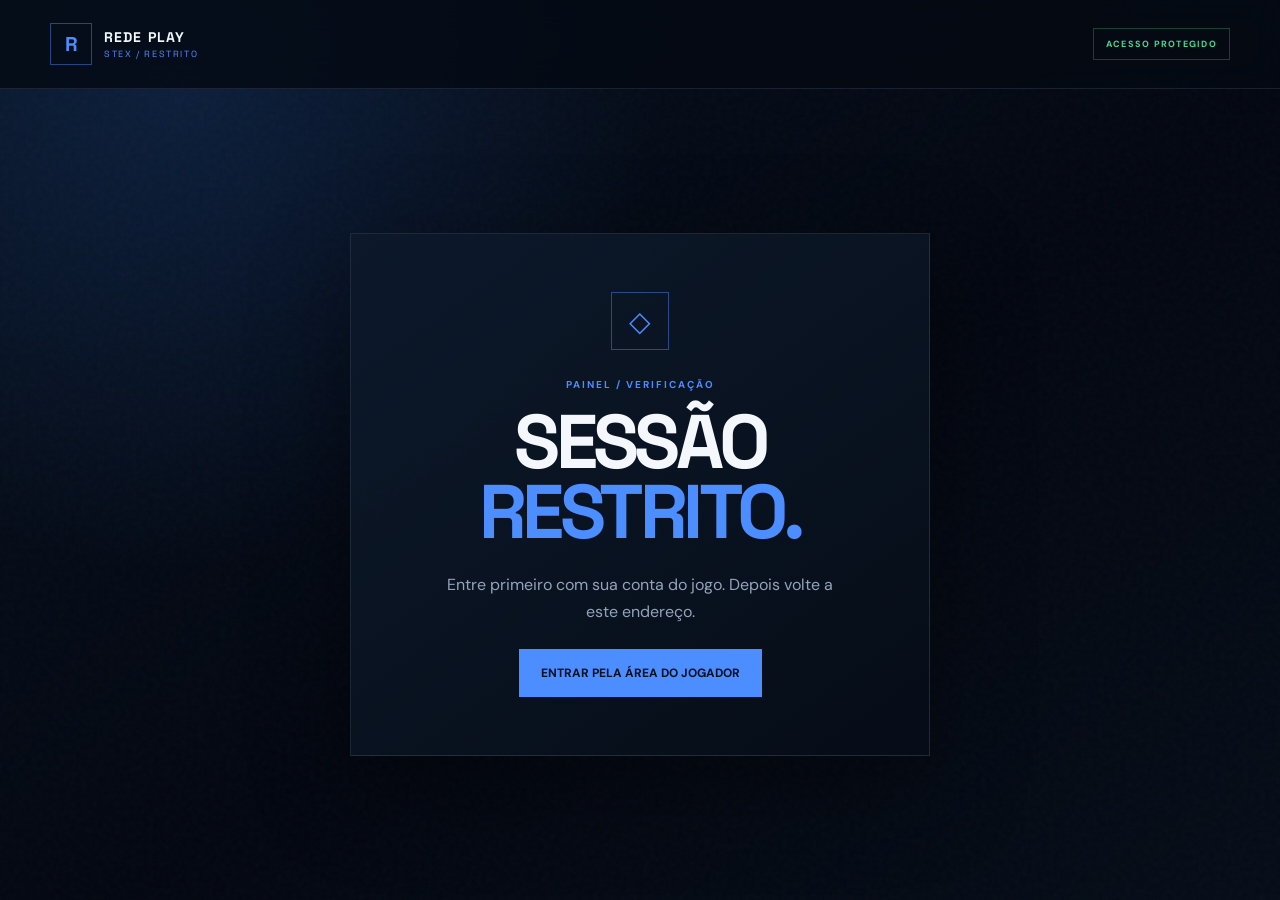
==== admin.html @ b7be894b "Add files via upload" ====
<!doctype html>
<html lang="pt-BR">
  <head>
    <meta charset="UTF-8" />
    <meta name="viewport" content="width=device-width, initial-scale=1.0" />
    <meta name="robots" content="noindex, nofollow, noarchive" />
    <meta name="theme-color" content="#050b16" />
    <title>Painel restrito — Rede Play Stex</title>
    <link rel="preconnect" href="https://fonts.googleapis.com" />
    <link rel="preconnect" href="https://fonts.gstatic.com" crossorigin />
    <link
      href="https://fonts.googleapis.com/css2?family=DM+Sans:wght@400;500;600;700&family=Space+Grotesk:wght@500;600;700&display=swap"
      rel="stylesheet"
    />
    <link rel="stylesheet" href="admin.css" />
  </head>
  <body>
    <div class="admin-noise" aria-hidden="true"></div>

    <header class="admin-header">
      <div class="admin-container admin-nav">
        <div class="admin-brand" aria-label="Rede Play Stex">
          <span class="admin-brand-mark">R</span>
          <span><strong>REDE PLAY</strong><small>STEX / RESTRITO</small></span>
        </div>
        <span class="security-badge">ACESSO PROTEGIDO</span>
      </div>
    </header>

    <main class="admin-main admin-container">
      <section class="access-gate" data-admin-gate>
        <span class="gate-icon" aria-hidden="true">◇</span>
        <p class="eyebrow">PAINEL / VERIFICAÇÃO</p>
        <h1 data-gate-title>VERIFICANDO<br /><span>ACESSO.</span></h1>
        <p data-gate-message>Confirmando sua sessão e permissão no servidor.</p>
        <a href="painel.html" data-gate-login hidden>Entrar pela Área do Jogador</a>
      </section>

      <section class="admin-dashboard" data-admin-dashboard hidden>
        <div class="dashboard-heading">
          <div>
            <p class="eyebrow">ADMINISTRAÇÃO / PIX</p>
            <h1>PEDIDOS<br /><span>PENDENTES.</span></h1>
          </div>
          <div class="admin-identity">
            <small>ADMINISTRADOR AUTORIZADO</small>
            <strong data-admin-name>--</strong>
            <button type="button" data-admin-logout>Sair do painel</button>
          </div>
        </div>

        <div class="admin-toolbar">
          <label>
            <span>FILTRAR PEDIDOS</span>
            <select data-order-filter>
              <option value="awaiting_payment">Aguardando conferência</option>
              <option value="queued">Aprovados / aguardando jogo</option>
              <option value="processing">Em entrega</option>
              <option value="completed">Concluídos</option>
              <option value="rejected">Recusados</option>
              <option value="failed">Falhas</option>
              <option value="">Todos</option>
            </select>
          </label>
          <button type="button" class="refresh-button" data-refresh-orders>Atualizar agora</button>
        </div>

        <div class="admin-warning">
          <strong>Antes de aprovar</strong>
          <p>Confira o recebimento diretamente no aplicativo da Caixa. Um comprovante enviado pelo jogador pode ser falso.</p>
        </div>

        <div class="admin-feedback" role="status" data-admin-feedback hidden></div>
        <div class="orders-grid" data-orders-list aria-live="polite"></div>
      </section>
    </main>

    <script src="admin.js"></script>
  </body>
</html>
---- admin.css ----
:root {
  color-scheme: dark;
  --bg: #040913;
  --panel: #091321;
  --panel-strong: #0d1a2c;
  --line: rgba(146, 175, 213, 0.15);
  --blue: #4c8dff;
  --cyan: #64dff6;
  --text: #f4f7fc;
  --muted: #93a4ba;
  --green: #48d897;
  --red: #ff6474;
  --yellow: #f4b942;
}

* { box-sizing: border-box; }

html { min-width: 320px; background: var(--bg); }

body {
  min-height: 100vh;
  margin: 0;
  overflow-x: hidden;
  color: var(--text);
  background:
    radial-gradient(circle at 14% 10%, rgba(41, 103, 202, 0.18), transparent 30rem),
    linear-gradient(145deg, #07111f 0%, #030711 55%, #060d18 100%);
  font-family: "DM Sans", sans-serif;
}

button, select, a { font: inherit; }
button, a { -webkit-tap-highlight-color: transparent; }

.admin-noise {
  position: fixed;
  inset: 0;
  pointer-events: none;
  opacity: 0.035;
  background-image: url("data:image/svg+xml,%3Csvg viewBox='0 0 180 180' xmlns='http://www.w3.org/2000/svg'%3E%3Cfilter id='n'%3E%3CfeTurbulence type='fractalNoise' baseFrequency='.9' numOctaves='3' stitchTiles='stitch'/%3E%3C/filter%3E%3Crect width='100%25' height='100%25' filter='url(%23n)' opacity='.8'/%3E%3C/svg%3E");
}

.admin-container { width: min(1180px, calc(100% - 42px)); margin-inline: auto; }

.admin-header {
  min-height: 88px;
  border-bottom: 1px solid var(--line);
  background: rgba(4, 9, 19, 0.78);
  backdrop-filter: blur(16px);
}

.admin-nav { min-height: 88px; display: flex; align-items: center; justify-content: space-between; gap: 20px; }

.admin-brand { display: flex; align-items: center; gap: 12px; font-family: "Space Grotesk", sans-serif; }
.admin-brand-mark {
  display: grid;
  width: 42px;
  height: 42px;
  place-items: center;
  border: 1px solid rgba(76, 141, 255, 0.45);
  color: var(--blue);
  font-size: 20px;
  font-weight: 700;
}
.admin-brand span:last-child { display: grid; line-height: 1; }
.admin-brand strong { font-size: 14px; letter-spacing: 0.08em; }
.admin-brand small { margin-top: 6px; color: var(--blue); font-size: 9px; letter-spacing: 0.18em; }

.security-badge {
  padding: 9px 12px;
  border: 1px solid rgba(72, 216, 151, 0.28);
  color: var(--green);
  font-size: 9px;
  font-weight: 700;
  letter-spacing: 0.14em;
}

.admin-main { position: relative; padding-block: 72px 100px; }

.access-gate {
  width: min(580px, 100%);
  margin: 8vh auto 0;
  padding: clamp(30px, 6vw, 58px);
  border: 1px solid var(--line);
  background: linear-gradient(145deg, rgba(13, 26, 44, 0.96), rgba(6, 13, 24, 0.96));
  text-align: center;
  box-shadow: 0 30px 90px rgba(0, 0, 0, 0.36);
}

.gate-icon {
  display: grid;
  width: 58px;
  height: 58px;
  margin: 0 auto 28px;
  place-items: center;
  border: 1px solid rgba(76, 141, 255, 0.45);
  color: var(--blue);
  font-size: 28px;
}

.eyebrow { margin: 0 0 16px; color: var(--blue); font-size: 10px; font-weight: 700; letter-spacing: 0.2em; }
h1 { margin: 0; font: 700 clamp(40px, 7vw, 76px)/0.92 "Space Grotesk", sans-serif; letter-spacing: -0.06em; }
h1 span { color: var(--blue); }
.access-gate > p:not(.eyebrow) { max-width: 410px; margin: 24px auto; color: var(--muted); line-height: 1.7; }
.access-gate a {
  display: inline-flex;
  min-height: 48px;
  align-items: center;
  justify-content: center;
  padding: 0 22px;
  color: #06101f;
  background: var(--blue);
  font-size: 12px;
  font-weight: 700;
  text-decoration: none;
  text-transform: uppercase;
}

.dashboard-heading { display: flex; align-items: flex-end; justify-content: space-between; gap: 40px; }
.admin-identity {
  min-width: 260px;
  padding: 20px;
  border: 1px solid var(--line);
  background: rgba(9, 19, 33, 0.82);
}
.admin-identity small { display: block; color: var(--muted); font-size: 9px; letter-spacing: 0.13em; }
.admin-identity strong { display: block; margin: 7px 0 15px; font: 600 20px "Space Grotesk", sans-serif; }
.admin-identity button { padding: 0; border: 0; color: var(--red); background: transparent; cursor: pointer; font-size: 11px; }

.admin-toolbar {
  display: flex;
  margin-top: 46px;
  padding: 18px;
  align-items: flex-end;
  justify-content: space-between;
  gap: 18px;
  border: 1px solid var(--line);
  background: rgba(9, 19, 33, 0.72);
}
.admin-toolbar label { display: grid; gap: 8px; }
.admin-toolbar label span { color: var(--muted); font-size: 9px; font-weight: 700; letter-spacing: 0.14em; }
.admin-toolbar select, .refresh-button {
  min-height: 44px;
  border: 1px solid var(--line);
  border-radius: 0;
  color: var(--text);
  background: #07101d;
}
.admin-toolbar select { min-width: 250px; padding: 0 40px 0 14px; }
.refresh-button { padding: 0 18px; cursor: pointer; color: var(--blue); font-weight: 700; }

.admin-warning {
  display: flex;
  margin-top: 16px;
  padding: 17px 20px;
  align-items: center;
  gap: 20px;
  border-left: 3px solid var(--yellow);
  background: rgba(244, 185, 66, 0.07);
}
.admin-warning strong { color: var(--yellow); white-space: nowrap; text-transform: uppercase; font-size: 11px; }
.admin-warning p { margin: 0; color: #c8b889; font-size: 12px; line-height: 1.5; }

.admin-feedback { margin-top: 16px; padding: 13px 16px; border: 1px solid rgba(76, 141, 255, 0.28); color: var(--blue); background: rgba(76, 141, 255, 0.06); font-size: 12px; }
.admin-feedback.is-error { border-color: rgba(255, 100, 116, 0.3); color: var(--red); background: rgba(255, 100, 116, 0.06); }

.orders-grid { display: grid; gap: 12px; margin-top: 18px; }
.empty-orders { padding: 50px 20px; border: 1px dashed var(--line); color: var(--muted); text-align: center; }

.order-card {
  display: grid;
  grid-template-columns: minmax(180px, 1.2fr) repeat(4, minmax(105px, 0.7fr)) auto;
  gap: 22px;
  padding: 20px;
  align-items: center;
  border: 1px solid var(--line);
  background: linear-gradient(110deg, rgba(13, 26, 44, 0.94), rgba(7, 15, 27, 0.94));
}
.order-card small { display: block; margin-bottom: 6px; color: var(--muted); font-size: 9px; letter-spacing: 0.11em; text-transform: uppercase; }
.order-card strong { font-size: 14px; }
.order-main strong { font: 600 18px "Space Grotesk", sans-serif; }
.order-reference { display: block; margin-top: 5px; color: var(--blue); font: 600 10px "Space Grotesk", sans-serif; }
.order-price strong { color: var(--green); font-size: 18px; }
.order-status { color: var(--yellow); }
.order-status[data-status="completed"] { color: var(--green); }
.order-status[data-status="rejected"], .order-status[data-status="failed"] { color: var(--red); }

.order-actions { display: flex; gap: 8px; justify-content: flex-end; }
.order-actions button {
  min-height: 40px;
  padding: 0 14px;
  border: 1px solid var(--line);
  color: var(--text);
  background: transparent;
  cursor: pointer;
  font-size: 10px;
  font-weight: 700;
  text-transform: uppercase;
}
.order-actions .approve { border-color: rgba(72, 216, 151, 0.4); color: #06120d; background: var(--green); }
.order-actions .reject { border-color: rgba(255, 100, 116, 0.32); color: var(--red); }
.order-actions button:disabled, .refresh-button:disabled { cursor: wait; opacity: 0.5; }

@media (max-width: 900px) {
  .order-card { grid-template-columns: 1fr 1fr; }
  .order-main { grid-column: 1 / -1; }
  .order-actions { grid-column: 1 / -1; justify-content: stretch; }
  .order-actions button { flex: 1; }
}

@media (max-width: 620px) {
  .admin-container { width: min(100% - 28px, 1180px); }
  .security-badge { display: none; }
  .admin-main { padding-top: 40px; }
  .dashboard-heading, .admin-toolbar, .admin-warning { align-items: stretch; flex-direction: column; }
  .admin-identity { min-width: 0; }
  .admin-toolbar select { width: 100%; min-width: 0; }
  .order-card { grid-template-columns: 1fr; gap: 16px; }
  .order-main, .order-actions { grid-column: auto; }
}
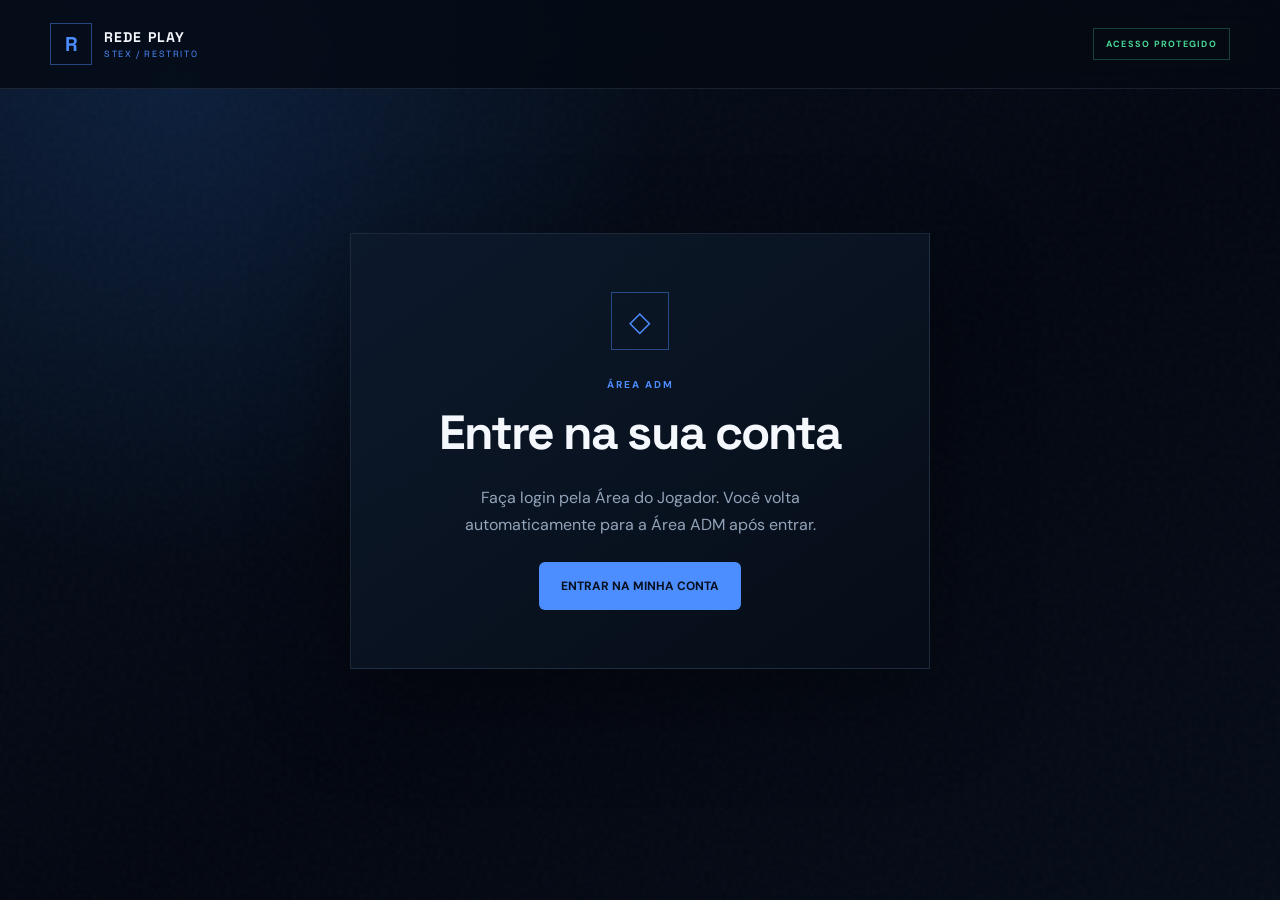
==== commit 7a35349d: "Add files via upload" ====
--- a/admin.html
+++ b/admin.html
@@ -6,13 +6,13 @@
     <meta name="robots" content="noindex, nofollow, noarchive" />
     <meta name="theme-color" content="#050b16" />
     <title>Painel restrito — Rede Play Stex</title>
+    <link rel="icon" type="image/x-icon" href="favicon.ico?v=blue" />
+    <link rel="icon" type="image/png" sizes="32x32" href="assets/favicon-stex-blue-32.png" />
+    <link rel="icon" type="image/svg+xml" sizes="any" href="assets/favicon-stex.svg?v=blue" />
     <link rel="preconnect" href="https://fonts.googleapis.com" />
     <link rel="preconnect" href="https://fonts.gstatic.com" crossorigin />
-    <link
-      href="https://fonts.googleapis.com/css2?family=DM+Sans:wght@400;500;600;700&family=Space+Grotesk:wght@500;600;700&display=swap"
-      rel="stylesheet"
-    />
-    <link rel="stylesheet" href="admin.css" />
+    <link href="https://fonts.googleapis.com/css2?family=DM+Sans:wght@400;500;600;700&family=Space+Grotesk:wght@500;600;700&display=swap" rel="stylesheet" />
+    <link rel="stylesheet" href="admin.css?v=2" />
   </head>
   <body>
     <div class="admin-noise" aria-hidden="true"></div>
@@ -28,19 +28,22 @@
     </header>
 
     <main class="admin-main admin-container">
-      <section class="access-gate" data-admin-gate>
+      <section class="access-gate" data-admin-gate aria-live="polite" aria-busy="true">
         <span class="gate-icon" aria-hidden="true">◇</span>
-        <p class="eyebrow">PAINEL / VERIFICAÇÃO</p>
-        <h1 data-gate-title>VERIFICANDO<br /><span>ACESSO.</span></h1>
-        <p data-gate-message>Confirmando sua sessão e permissão no servidor.</p>
-        <a href="painel.html" data-gate-login hidden>Entrar pela Área do Jogador</a>
+        <p class="eyebrow">ÁREA ADM</p>
+        <h1 data-gate-title>Confirmando<br /><span>seu acesso</span></h1>
+        <p data-gate-message>Estamos recuperando sua sessão e conferindo sua permissão.</p>
+        <div class="gate-actions">
+          <a href="painel.html?return=admin.html" data-gate-login hidden>Entrar na minha conta</a>
+          <button type="button" data-gate-retry hidden>Tentar novamente</button>
+        </div>
       </section>
 
       <section class="admin-dashboard" data-admin-dashboard hidden>
         <div class="dashboard-heading">
           <div>
-            <p class="eyebrow">ADMINISTRAÇÃO / PIX</p>
-            <h1>PEDIDOS<br /><span>PENDENTES.</span></h1>
+            <p class="eyebrow">ADMINISTRAÇÃO / SERVIDOR</p>
+            <h1>CONTROLE<br /><span>SEGURO.</span></h1>
           </div>
           <div class="admin-identity">
             <small>ADMINISTRADOR AUTORIZADO</small>
@@ -49,32 +52,155 @@
           </div>
         </div>
 
-        <div class="admin-toolbar">
-          <label>
-            <span>FILTRAR PEDIDOS</span>
-            <select data-order-filter>
-              <option value="awaiting_payment">Aguardando conferência</option>
-              <option value="queued">Aprovados / aguardando jogo</option>
-              <option value="processing">Em entrega</option>
-              <option value="completed">Concluídos</option>
-              <option value="rejected">Recusados</option>
-              <option value="failed">Falhas</option>
-              <option value="">Todos</option>
-            </select>
-          </label>
-          <button type="button" class="refresh-button" data-refresh-orders>Atualizar agora</button>
-        </div>
-
-        <div class="admin-warning">
-          <strong>Antes de aprovar</strong>
-          <p>Confira o recebimento diretamente no aplicativo da Caixa. Um comprovante enviado pelo jogador pode ser falso.</p>
-        </div>
+        <nav class="admin-tabs" aria-label="Seções administrativas">
+          <button type="button" class="is-active" data-admin-tab="accounts">Contas do site</button>
+          <button type="button" data-admin-tab="pix">Pedidos Pix</button>
+          <button type="button" data-admin-tab="coupons">Cupons MV</button>
+        </nav>
 
         <div class="admin-feedback" role="status" data-admin-feedback hidden></div>
-        <div class="orders-grid" data-orders-list aria-live="polite"></div>
+
+        <section class="admin-view" data-admin-view="accounts">
+          <div class="view-heading">
+            <div>
+              <p class="eyebrow">JOGADORES / CONTAS</p>
+              <h2>Quem já entrou pelo site</h2>
+              <p>Pesquise uma conta e envie alterações seguras para o servidor.</p>
+            </div>
+          </div>
+
+          <div class="admin-toolbar account-toolbar">
+            <label>
+              <span>PESQUISAR PERSONAGEM</span>
+              <input type="search" placeholder="Ex.: Vinny_Stex" maxlength="48" data-account-search />
+            </label>
+            <button type="button" class="refresh-button" data-refresh-accounts>Atualizar contas</button>
+          </div>
+
+          <div class="admin-warning account-warning">
+            <strong>Alteração segura</strong>
+            <p>Se o jogador estiver offline, a mudança ficará aguardando e será aplicada automaticamente quando ele entrar no servidor.</p>
+          </div>
+
+          <div class="accounts-grid" data-accounts-list aria-live="polite"></div>
+        </section>
+
+        <section class="admin-view" data-admin-view="pix" hidden>
+          <div class="view-heading">
+            <div>
+              <p class="eyebrow">LOJA / PAGAMENTOS</p>
+              <h2>Pedidos Pix</h2>
+              <p>Confira os pagamentos e libere as compras para entrega no jogo.</p>
+            </div>
+          </div>
+
+          <div class="admin-toolbar">
+            <label>
+              <span>FILTRAR PEDIDOS</span>
+              <select data-order-filter>
+                <option value="awaiting_payment">Aguardando conferência</option>
+                <option value="queued">Aprovados / aguardando jogo</option>
+                <option value="processing">Em entrega</option>
+                <option value="completed">Concluídos</option>
+                <option value="rejected">Recusados</option>
+                <option value="failed">Falhas</option>
+                <option value="">Todos</option>
+              </select>
+            </label>
+            <button type="button" class="refresh-button" data-refresh-orders>Atualizar pedidos</button>
+          </div>
+
+          <div class="admin-warning">
+            <strong>Antes de aprovar</strong>
+            <p>Confira o recebimento diretamente no aplicativo da Caixa. Um comprovante enviado pelo jogador pode ser falso.</p>
+          </div>
+
+          <div class="orders-grid" data-orders-list aria-live="polite"></div>
+        </section>
+
+        <section class="admin-view" data-admin-view="coupons" hidden>
+          <div class="view-heading">
+            <div>
+              <p class="eyebrow">LOJA / CUPONS</p>
+              <h2>Cupons para compra de MV</h2>
+              <p>Crie descontos que funcionam exclusivamente na recarga de moedas MV.</p>
+            </div>
+          </div>
+
+          <form class="coupon-create-form" data-coupon-form>
+            <label>
+              <span>CÓDIGO DO CUPOM</span>
+              <input
+                name="code"
+                type="text"
+                minlength="3"
+                maxlength="24"
+                pattern="[A-Za-z0-9_-]{3,24}"
+                placeholder="Ex.: RPS10"
+                autocomplete="off"
+                required
+              />
+            </label>
+            <label>
+              <span>DESCONTO (%)</span>
+              <input name="discountPercent" type="number" min="1" max="90" step="1" placeholder="10" required />
+            </label>
+            <label>
+              <span>VÁLIDO ATÉ</span>
+              <input name="expiresAt" type="datetime-local" required />
+            </label>
+            <button type="submit" class="create-coupon-button" data-create-coupon>Criar cupom</button>
+          </form>
+
+          <div class="admin-warning coupon-warning">
+            <strong>Uso exclusivo</strong>
+            <p>Esses cupons reduzem apenas o valor em Pix da compra de MV. Eles não alteram o preço dos planos de Sócio.</p>
+          </div>
+
+          <div class="coupon-list-heading">
+            <span>Cupons cadastrados</span>
+            <button type="button" class="refresh-button" data-refresh-coupons>Atualizar cupons</button>
+          </div>
+          <div class="coupons-grid" data-coupons-list aria-live="polite"></div>
+        </section>
       </section>
     </main>
 
-    <script src="admin.js"></script>
+    <dialog class="account-dialog" data-account-dialog>
+      <form method="dialog" data-account-form>
+        <div class="dialog-heading">
+          <div>
+            <p class="eyebrow">EDITAR CONTA</p>
+            <h2 data-edit-account-name>--</h2>
+            <small data-edit-account-id>--</small>
+          </div>
+          <button type="button" class="dialog-close" data-close-account-dialog aria-label="Fechar">×</button>
+        </div>
+
+        <p class="dialog-note">Altere somente os campos necessários. A mudança será entregue e salva pelo próprio servidor.</p>
+
+        <div class="account-fields">
+          <label><span>Dinheiro em mãos</span><input name="cash" type="number" min="0" max="2000000000" required /></label>
+          <label><span>Saldo bancário</span><input name="bank" type="number" min="0" max="2000000000" required /></label>
+          <label><span>Moedas MV</span><input name="vipCoins" type="number" min="0" max="2000000000" required /></label>
+          <label><span>Fichas RPS</span><input name="rpsTokens" type="number" min="0" max="100" required /></label>
+          <label><span>Nível</span><input name="level" type="number" min="1" max="1000000" required /></label>
+          <label><span>Experiência</span><input name="exp" type="number" min="0" max="2000000000" required /></label>
+          <label><span>Skin (0–311)</span><input name="skin" type="number" min="0" max="311" required /></label>
+          <label><span>Procurado (0–6)</span><input name="wanted" type="number" min="0" max="6" required /></label>
+          <label><span>Abates</span><input name="kills" type="number" min="0" max="2000000000" required /></label>
+          <label><span>Mortes</span><input name="deaths" type="number" min="0" max="2000000000" required /></label>
+          <label><span>Minutos jogados</span><input name="minutes" type="number" min="0" max="2000000000" required /></label>
+        </div>
+
+        <div class="dialog-actions">
+          <button type="button" class="cancel" data-close-account-dialog>Cancelar</button>
+          <button type="submit" class="save">Enviar alterações ao jogo</button>
+        </div>
+      </form>
+    </dialog>
+
+    <script src="portal-session.js?v=1"></script>
+    <script src="admin.js?v=2"></script>
   </body>
 </html>
--- a/admin.css
+++ b/admin.css
@@ -30,6 +30,7 @@
 
 button, select, a { font: inherit; }
 button, a { -webkit-tap-highlight-color: transparent; }
+[hidden] { display: none !important; }
 
 .admin-noise {
   position: fixed;
@@ -100,8 +101,11 @@
 .eyebrow { margin: 0 0 16px; color: var(--blue); font-size: 10px; font-weight: 700; letter-spacing: 0.2em; }
 h1 { margin: 0; font: 700 clamp(40px, 7vw, 76px)/0.92 "Space Grotesk", sans-serif; letter-spacing: -0.06em; }
 h1 span { color: var(--blue); }
+.access-gate h1 { font-size: clamp(30px, 5vw, 48px); line-height: 1.1; letter-spacing: -0.04em; }
 .access-gate > p:not(.eyebrow) { max-width: 410px; margin: 24px auto; color: var(--muted); line-height: 1.7; }
-.access-gate a {
+.gate-actions { display: flex; flex-wrap: wrap; justify-content: center; gap: 12px; }
+.access-gate a,
+.access-gate button {
   display: inline-flex;
   min-height: 48px;
   align-items: center;
@@ -109,11 +113,16 @@
   padding: 0 22px;
   color: #06101f;
   background: var(--blue);
+  border: 0;
+  border-radius: 6px;
+  cursor: pointer;
   font-size: 12px;
   font-weight: 700;
   text-decoration: none;
   text-transform: uppercase;
 }
+.access-gate a:hover,
+.access-gate button:hover { background: #659dff; }
 
 .dashboard-heading { display: flex; align-items: flex-end; justify-content: space-between; gap: 40px; }
 .admin-identity {
@@ -168,7 +177,7 @@
 
 .order-card {
   display: grid;
-  grid-template-columns: minmax(180px, 1.2fr) repeat(4, minmax(105px, 0.7fr)) auto;
+  grid-template-columns: minmax(180px, 1.2fr) repeat(5, minmax(100px, 0.7fr)) auto;
   gap: 22px;
   padding: 20px;
   align-items: center;
@@ -180,6 +189,7 @@
 .order-main strong { font: 600 18px "Space Grotesk", sans-serif; }
 .order-reference { display: block; margin-top: 5px; color: var(--blue); font: 600 10px "Space Grotesk", sans-serif; }
 .order-price strong { color: var(--green); font-size: 18px; }
+.order-coupon strong { color: var(--cyan); }
 .order-status { color: var(--yellow); }
 .order-status[data-status="completed"] { color: var(--green); }
 .order-status[data-status="rejected"], .order-status[data-status="failed"] { color: var(--red); }
@@ -199,12 +209,257 @@
 .order-actions .approve { border-color: rgba(72, 216, 151, 0.4); color: #06120d; background: var(--green); }
 .order-actions .reject { border-color: rgba(255, 100, 116, 0.32); color: var(--red); }
 .order-actions button:disabled, .refresh-button:disabled { cursor: wait; opacity: 0.5; }
+
+.admin-tabs {
+  display: flex;
+  gap: 8px;
+  margin-top: 42px;
+  padding-bottom: 14px;
+  border-bottom: 1px solid var(--line);
+}
+.admin-tabs button {
+  min-height: 46px;
+  padding: 0 22px;
+  border: 1px solid var(--line);
+  color: var(--muted);
+  background: rgba(7, 16, 29, 0.75);
+  cursor: pointer;
+  font-size: 11px;
+  font-weight: 700;
+  letter-spacing: 0.08em;
+  text-transform: uppercase;
+}
+.admin-tabs button.is-active { border-color: rgba(76, 141, 255, 0.48); color: #06101f; background: var(--blue); }
+
+.coupon-create-form {
+  display: grid;
+  grid-template-columns: minmax(190px, 1.2fr) minmax(130px, 0.55fr) minmax(210px, 1fr) auto;
+  gap: 14px;
+  margin-top: 46px;
+  padding: 18px;
+  align-items: end;
+  border: 1px solid var(--line);
+  background: rgba(9, 19, 33, 0.72);
+}
+.coupon-create-form label { display: grid; gap: 8px; }
+.coupon-create-form label span {
+  color: var(--muted);
+  font-size: 9px;
+  font-weight: 700;
+  letter-spacing: 0.14em;
+}
+.coupon-create-form input {
+  width: 100%;
+  min-height: 44px;
+  padding: 0 14px;
+  border: 1px solid var(--line);
+  border-radius: 0;
+  outline: none;
+  color: var(--text);
+  background: #07101d;
+}
+.coupon-create-form input:focus { border-color: rgba(76, 141, 255, 0.6); }
+.create-coupon-button {
+  min-height: 44px;
+  padding: 0 20px;
+  border: 1px solid var(--blue);
+  color: #06101f;
+  background: var(--blue);
+  cursor: pointer;
+  font-size: 10px;
+  font-weight: 700;
+  letter-spacing: 0.06em;
+  text-transform: uppercase;
+}
+.create-coupon-button:disabled { cursor: wait; opacity: 0.5; }
+.coupon-warning { border-left-color: var(--cyan); background: rgba(100, 223, 246, 0.06); }
+.coupon-warning strong { color: var(--cyan); }
+.coupon-warning p { color: #a8c8d1; }
+.coupon-list-heading {
+  display: flex;
+  margin-top: 34px;
+  align-items: center;
+  justify-content: space-between;
+  gap: 18px;
+}
+.coupon-list-heading > span {
+  color: var(--muted);
+  font-size: 10px;
+  font-weight: 700;
+  letter-spacing: 0.12em;
+  text-transform: uppercase;
+}
+.coupons-grid {
+  display: grid;
+  grid-template-columns: repeat(2, minmax(0, 1fr));
+  gap: 16px;
+  margin-top: 16px;
+}
+.coupons-grid .empty-orders { grid-column: 1 / -1; }
+.coupon-card {
+  display: grid;
+  gap: 18px;
+  padding: 22px;
+  border: 1px solid var(--line);
+  background: linear-gradient(135deg, rgba(13, 26, 44, 0.96), rgba(6, 13, 24, 0.96));
+}
+.coupon-card-heading { display: flex; align-items: center; justify-content: space-between; gap: 16px; }
+.coupon-code {
+  color: var(--text);
+  font: 700 21px "Space Grotesk", sans-serif;
+  letter-spacing: 0.08em;
+}
+.coupon-state {
+  padding: 6px 8px;
+  border: 1px solid rgba(72, 216, 151, 0.34);
+  color: var(--green);
+  font-size: 8px;
+  font-weight: 700;
+  letter-spacing: 0.08em;
+  text-transform: uppercase;
+}
+.coupon-state.is-inactive { border-color: var(--line); color: var(--muted); }
+.coupon-state.is-expired { border-color: rgba(255, 100, 116, 0.32); color: var(--red); }
+.coupon-stats { display: grid; grid-template-columns: repeat(3, minmax(0, 1fr)); gap: 8px; }
+.coupon-stats > div {
+  min-width: 0;
+  padding: 12px;
+  border: 1px solid rgba(146, 175, 213, 0.1);
+  background: rgba(3, 8, 16, 0.3);
+}
+.coupon-stats small { display: block; margin-bottom: 6px; color: var(--muted); font-size: 8px; letter-spacing: 0.1em; }
+.coupon-stats strong { display: block; overflow: hidden; font-size: 12px; text-overflow: ellipsis; white-space: nowrap; }
+.coupon-card-footer { display: flex; padding-top: 15px; align-items: center; justify-content: space-between; gap: 14px; border-top: 1px solid var(--line); }
+.coupon-card-footer small { color: var(--muted); font-size: 9px; }
+.coupon-toggle {
+  min-height: 39px;
+  padding: 0 15px;
+  border: 1px solid rgba(255, 100, 116, 0.35);
+  color: var(--red);
+  background: transparent;
+  cursor: pointer;
+  font-size: 9px;
+  font-weight: 700;
+  text-transform: uppercase;
+}
+.coupon-toggle.is-enable { border-color: rgba(72, 216, 151, 0.4); color: #06120d; background: var(--green); }
+.coupon-toggle:disabled { cursor: wait; opacity: 0.5; }
+
+.admin-view { padding-top: 38px; }
+.view-heading { display: flex; align-items: end; justify-content: space-between; gap: 24px; }
+.view-heading h2, .dialog-heading h2 { margin: 0; font: 600 clamp(25px, 4vw, 38px) "Space Grotesk", sans-serif; }
+.view-heading p:not(.eyebrow) { margin: 10px 0 0; color: var(--muted); font-size: 13px; }
+
+.account-toolbar label { flex: 1; }
+.admin-toolbar input {
+  width: min(460px, 100%);
+  min-height: 44px;
+  padding: 0 14px;
+  border: 1px solid var(--line);
+  border-radius: 0;
+  outline: none;
+  color: var(--text);
+  background: #07101d;
+}
+.admin-toolbar input:focus { border-color: rgba(76, 141, 255, 0.6); }
+.account-warning { border-left-color: var(--blue); background: rgba(76, 141, 255, 0.07); }
+.account-warning strong { color: var(--blue); }
+.account-warning p { color: #9db3d2; }
+
+.accounts-grid { display: grid; grid-template-columns: repeat(2, minmax(0, 1fr)); gap: 16px; margin-top: 18px; }
+.accounts-grid .empty-orders { grid-column: 1 / -1; }
+.account-card {
+  display: grid;
+  gap: 20px;
+  padding: 22px;
+  border: 1px solid var(--line);
+  background: linear-gradient(135deg, rgba(13, 26, 44, 0.96), rgba(6, 13, 24, 0.96));
+  box-shadow: 0 20px 50px rgba(0, 0, 0, 0.15);
+}
+.account-identity { display: flex; align-items: center; gap: 12px; }
+.account-identity > span:first-child {
+  display: grid;
+  width: 46px;
+  height: 46px;
+  flex: 0 0 auto;
+  place-items: center;
+  border: 1px solid rgba(76, 141, 255, 0.38);
+  color: var(--blue);
+  background: rgba(76, 141, 255, 0.08);
+  font: 700 18px "Space Grotesk", sans-serif;
+}
+.account-identity strong { display: block; font: 600 19px "Space Grotesk", sans-serif; }
+.account-identity small { display: block; margin-top: 4px; color: var(--muted); font-size: 9px; letter-spacing: 0.08em; }
+.account-badges { display: flex; flex-wrap: wrap; margin-left: auto; justify-content: flex-end; gap: 6px; }
+.account-badges span { padding: 6px 8px; border: 1px solid var(--line); font-size: 8px; font-weight: 700; letter-spacing: 0.08em; text-transform: uppercase; }
+.account-badges .is-online { border-color: rgba(72, 216, 151, 0.35); color: var(--green); }
+.account-badges .is-offline { color: var(--muted); }
+.account-badges .is-admin { border-color: rgba(76, 141, 255, 0.35); color: var(--blue); }
+
+.account-stats { display: grid; grid-template-columns: repeat(3, minmax(0, 1fr)); gap: 8px; }
+.account-stats > div { min-width: 0; padding: 11px; border: 1px solid rgba(146, 175, 213, 0.1); background: rgba(3, 8, 16, 0.3); }
+.account-stats small, .account-footer small { display: block; margin-bottom: 5px; color: var(--muted); font-size: 8px; letter-spacing: 0.1em; }
+.account-stats strong { display: block; overflow: hidden; font-size: 12px; text-overflow: ellipsis; white-space: nowrap; }
+
+.account-footer { display: flex; padding-top: 16px; align-items: center; justify-content: space-between; gap: 16px; border-top: 1px solid var(--line); }
+.account-footer > div:last-child { display: flex; align-items: center; justify-content: flex-end; gap: 10px; }
+.account-footer strong { font-size: 10px; }
+.account-footer button {
+  min-height: 40px;
+  padding: 0 15px;
+  border: 1px solid rgba(76, 141, 255, 0.45);
+  color: #06101f;
+  background: var(--blue);
+  cursor: pointer;
+  font-size: 10px;
+  font-weight: 700;
+  text-transform: uppercase;
+}
+.pending-changes { color: var(--yellow); font-size: 9px; font-weight: 700; }
+
+.account-dialog {
+  width: min(780px, calc(100% - 28px));
+  max-height: calc(100vh - 40px);
+  padding: 0;
+  border: 1px solid rgba(76, 141, 255, 0.35);
+  color: var(--text);
+  background: #07111f;
+  box-shadow: 0 30px 100px rgba(0, 0, 0, 0.7);
+}
+.account-dialog::backdrop { background: rgba(1, 5, 12, 0.82); backdrop-filter: blur(7px); }
+.account-dialog form { padding: clamp(22px, 4vw, 38px); }
+.dialog-heading { display: flex; align-items: flex-start; justify-content: space-between; gap: 20px; }
+.dialog-heading small { display: block; margin-top: 7px; color: var(--blue); font-size: 9px; letter-spacing: 0.12em; }
+.dialog-close { padding: 0; border: 0; color: var(--muted); background: transparent; cursor: pointer; font-size: 30px; line-height: 1; }
+.dialog-note { margin: 20px 0; padding: 13px 15px; border-left: 3px solid var(--blue); color: var(--muted); background: rgba(76, 141, 255, 0.06); font-size: 12px; line-height: 1.5; }
+.account-fields { display: grid; grid-template-columns: repeat(2, minmax(0, 1fr)); gap: 12px; }
+.account-fields label { display: grid; gap: 7px; }
+.account-fields span { color: var(--muted); font-size: 9px; font-weight: 700; letter-spacing: 0.08em; text-transform: uppercase; }
+.account-fields input {
+  width: 100%;
+  min-height: 45px;
+  padding: 0 12px;
+  border: 1px solid var(--line);
+  outline: none;
+  color: var(--text);
+  background: #040b15;
+}
+.account-fields input:focus { border-color: rgba(76, 141, 255, 0.62); }
+.dialog-actions { display: flex; margin-top: 24px; justify-content: flex-end; gap: 10px; }
+.dialog-actions button { min-height: 45px; padding: 0 18px; cursor: pointer; font-size: 10px; font-weight: 700; text-transform: uppercase; }
+.dialog-actions .cancel { border: 1px solid var(--line); color: var(--muted); background: transparent; }
+.dialog-actions .save { border: 1px solid var(--blue); color: #06101f; background: var(--blue); }
+.dialog-actions button:disabled, .account-footer button:disabled { cursor: wait; opacity: 0.5; }
 
 @media (max-width: 900px) {
   .order-card { grid-template-columns: 1fr 1fr; }
   .order-main { grid-column: 1 / -1; }
   .order-actions { grid-column: 1 / -1; justify-content: stretch; }
   .order-actions button { flex: 1; }
+  .accounts-grid { grid-template-columns: 1fr; }
+  .coupon-create-form { grid-template-columns: repeat(2, minmax(0, 1fr)); }
+  .create-coupon-button { align-self: stretch; }
+  .coupons-grid { grid-template-columns: 1fr; }
 }
 
 @media (max-width: 620px) {
@@ -216,4 +471,15 @@
   .admin-toolbar select { width: 100%; min-width: 0; }
   .order-card { grid-template-columns: 1fr; gap: 16px; }
   .order-main, .order-actions { grid-column: auto; }
-}
+  .admin-tabs { display: grid; grid-template-columns: repeat(3, minmax(0, 1fr)); }
+  .admin-tabs button { padding-inline: 10px; }
+  .account-stats { grid-template-columns: repeat(2, minmax(0, 1fr)); }
+  .account-footer, .account-footer > div:last-child { align-items: stretch; flex-direction: column; }
+  .account-footer button { width: 100%; }
+  .account-fields { grid-template-columns: 1fr; }
+  .dialog-actions { display: grid; grid-template-columns: 1fr; }
+  .coupon-create-form { grid-template-columns: 1fr; }
+  .coupon-list-heading, .coupon-card-footer { align-items: stretch; flex-direction: column; }
+  .coupon-list-heading .refresh-button, .coupon-toggle { width: 100%; }
+  .coupon-stats { grid-template-columns: 1fr; }
+}
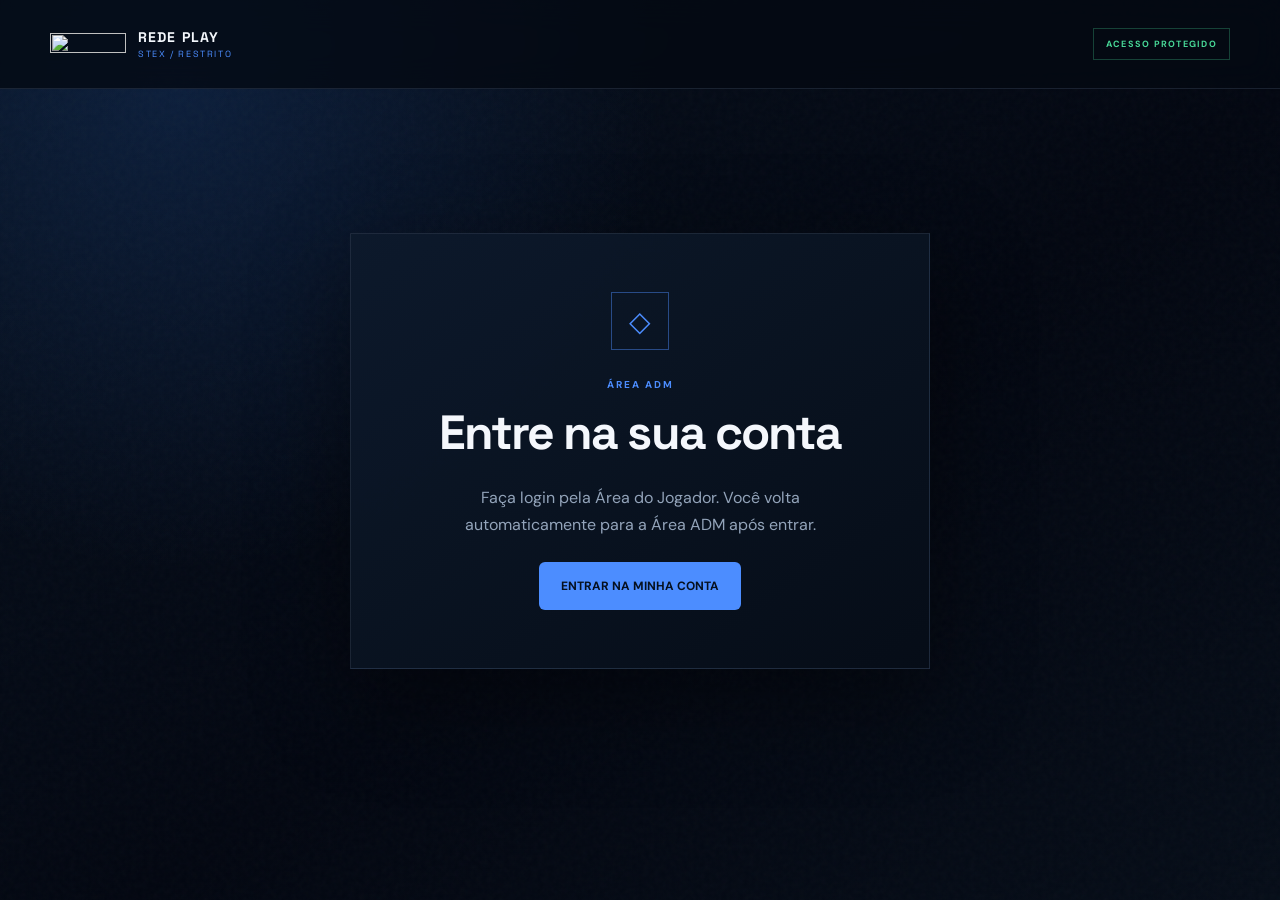
==== commit ff1acd21: "Add files via upload" ====
--- a/admin.html
+++ b/admin.html
@@ -6,13 +6,11 @@
     <meta name="robots" content="noindex, nofollow, noarchive" />
     <meta name="theme-color" content="#050b16" />
     <title>Painel restrito — Rede Play Stex</title>
-    <link rel="icon" type="image/x-icon" href="favicon.ico?v=blue" />
-    <link rel="icon" type="image/png" sizes="32x32" href="assets/favicon-stex-blue-32.png" />
-    <link rel="icon" type="image/svg+xml" sizes="any" href="assets/favicon-stex.svg?v=blue" />
+    <link rel="icon" type="image/svg+xml" sizes="any" href="assets/favicon-rps.svg" />
     <link rel="preconnect" href="https://fonts.googleapis.com" />
     <link rel="preconnect" href="https://fonts.gstatic.com" crossorigin />
     <link href="https://fonts.googleapis.com/css2?family=DM+Sans:wght@400;500;600;700&family=Space+Grotesk:wght@500;600;700&display=swap" rel="stylesheet" />
-    <link rel="stylesheet" href="admin.css?v=2" />
+    <link rel="stylesheet" href="admin.css?v=3" />
   </head>
   <body>
     <div class="admin-noise" aria-hidden="true"></div>
@@ -20,7 +18,7 @@
     <header class="admin-header">
       <div class="admin-container admin-nav">
         <div class="admin-brand" aria-label="Rede Play Stex">
-          <span class="admin-brand-mark">R</span>
+          <img class="admin-brand-mark" src="assets/rps-logo.svg" width="800" height="226" alt="" aria-hidden="true" />
           <span><strong>REDE PLAY</strong><small>STEX / RESTRITO</small></span>
         </div>
         <span class="security-badge">ACESSO PROTEGIDO</span>
@@ -201,6 +199,6 @@
     </dialog>
 
     <script src="portal-session.js?v=1"></script>
-    <script src="admin.js?v=2"></script>
+    <script src="admin.js?v=4"></script>
   </body>
 </html>
--- a/admin.css
+++ b/admin.css
@@ -53,14 +53,12 @@
 
 .admin-brand { display: flex; align-items: center; gap: 12px; font-family: "Space Grotesk", sans-serif; }
 .admin-brand-mark {
-  display: grid;
-  width: 42px;
-  height: 42px;
-  place-items: center;
-  border: 1px solid rgba(76, 141, 255, 0.45);
-  color: var(--blue);
-  font-size: 20px;
-  font-weight: 700;
+  display: block;
+  width: 76px;
+  height: auto;
+  flex-shrink: 0;
+  aspect-ratio: 800 / 226;
+  object-fit: contain;
 }
 .admin-brand span:last-child { display: grid; line-height: 1; }
 .admin-brand strong { font-size: 14px; letter-spacing: 0.08em; }
